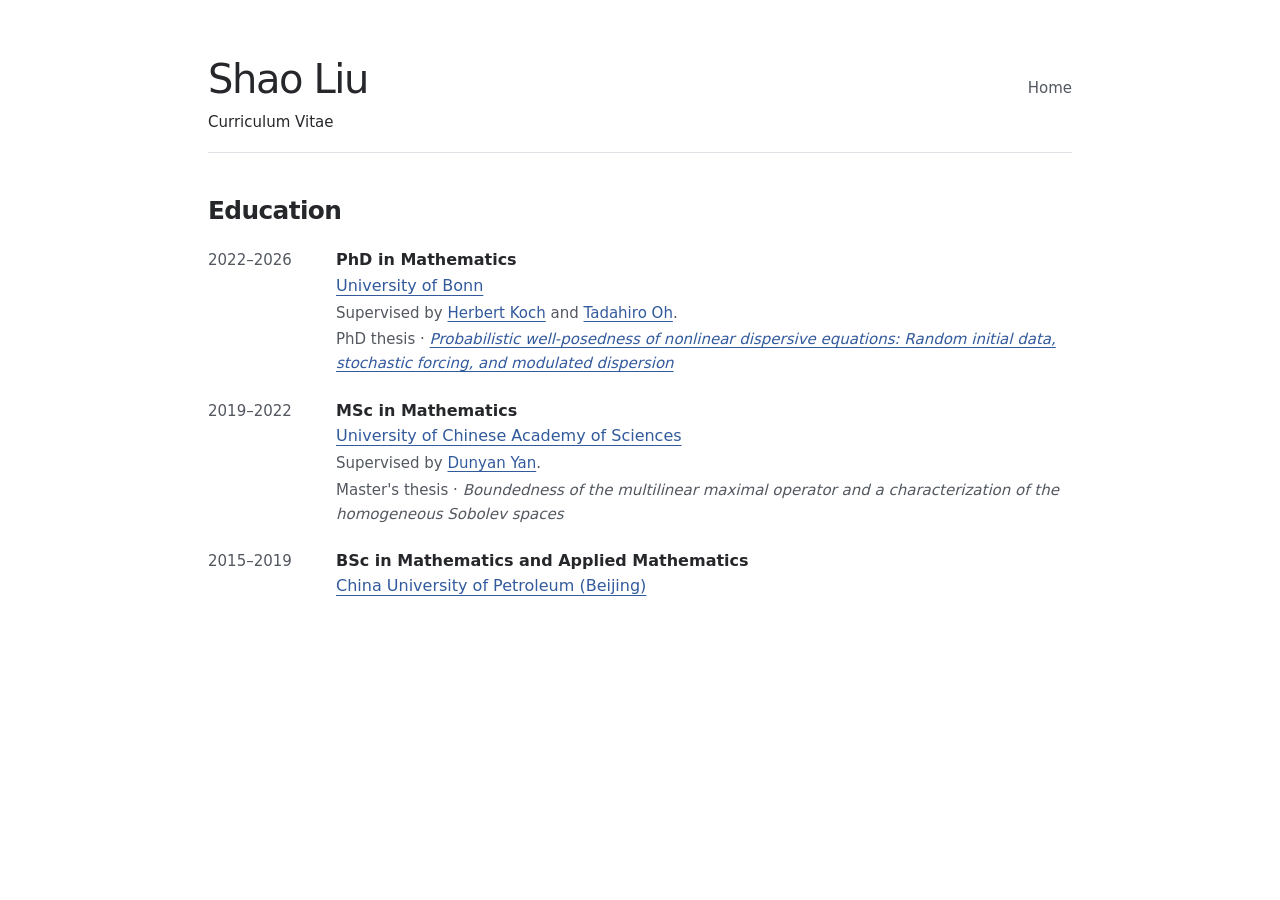
==== cv.html @ c7796855 "Add files via upload" ====
<!doctype html>
<html lang="en">
<head>
  <meta charset="utf-8">
  <meta name="viewport" content="width=device-width, initial-scale=1">
  <meta name="description" content="Shao Liu's curriculum vitae and education.">
  <meta name="theme-color" content="#ffffff">
  <title>Shao Liu | Curriculum Vitae</title>
  <link rel="stylesheet" href="styles.css">
</head>
<body>
  <a class="skip-link" href="#main">Skip to content</a>
  <header class="wrap site-header">
    <div class="identity">
      <h1>Shao Liu</h1>
      <p class="affiliation">Curriculum Vitae</p>
    </div>
    <nav class="site-nav" aria-label="Main navigation">
      <a href="index.html">Home</a>
    </nav>
  </header>

  <main class="wrap" id="main" tabindex="-1">
    <section class="content-section education" aria-labelledby="education-title">
      <h2 id="education-title">Education</h2>
      <dl class="timeline">
        <div>
          <dt>2022–2026</dt>
          <dd>
            <h3>PhD in Mathematics</h3>
            <p><a href="https://www.uni-bonn.de/en">University of Bonn</a></p>
            <p class="education-detail">Supervised by <a href="https://www.math.uni-bonn.de/~koch/">Herbert Koch</a> and <a href="https://webhomes.maths.ed.ac.uk/~toh/">Tadahiro Oh</a>.</p>
            <p class="education-detail">
              PhD thesis ·
              <cite><a href="https://portal.dnb.de/opac.htm?method=simpleSearch&amp;query=1421019760">Probabilistic well-posedness of nonlinear dispersive equations: Random initial data, stochastic forcing, and modulated dispersion</a></cite>
            </p>
          </dd>
        </div>
        <div>
          <dt>2019–2022</dt>
          <dd>
            <h3>MSc in Mathematics</h3>
            <p><a href="https://english.ucas.ac.cn/">University of Chinese Academy of Sciences</a></p>
            <p class="education-detail">Supervised by <a href="https://people.ucas.ac.cn/~yandunyan">Dunyan Yan</a>.</p>
            <p class="education-detail">
              Master's thesis ·
              <cite>Boundedness of the multilinear maximal operator and a characterization of the homogeneous Sobolev spaces</cite>
            </p>
          </dd>
        </div>
        <div>
          <dt>2015–2019</dt>
          <dd>
            <h3>BSc in Mathematics and Applied Mathematics</h3>
            <p><a href="https://www.cup.edu.cn/english/">China University of Petroleum (Beijing)</a></p>
          </dd>
        </div>
      </dl>
    </section>
  </main>
</body>
</html>
---- styles.css ----
:root {
  color-scheme: light;
  --paper: #fff;
  --ink: #25272a;
  --muted: #535860;
  --line: #dfe2e6;
  --detail-line: #eceef1;
  --accent: #325a9c;
  --accent-hover: #28467c;
  --sans: system-ui, -apple-system, BlinkMacSystemFont, "Segoe UI", sans-serif;
  --gutter: clamp(1.125rem, 5vw, 3.5rem);
  --aside: 15.5rem;
}

html {
  -webkit-text-size-adjust: 100%;
  text-size-adjust: 100%;
}

*, *::before, *::after {
  box-sizing: border-box;
}

body {
  margin: 0;
  background: var(--paper);
  color: var(--ink);
  font: 1rem/1.6 var(--sans);
}

a {
  color: var(--accent);
  text-decoration-thickness: 1px;
  text-underline-offset: 0.22em;
}

a:hover {
  color: var(--accent-hover);
}

a:focus-visible {
  outline: 2px solid var(--accent);
  outline-offset: 3px;
}

h1, h2, h3, p, dl, dd {
  margin: 0;
}

.wrap {
  width: calc(100% - 2 * var(--gutter));
  max-width: 54rem;
  margin-inline: auto;
}

.skip-link {
  position: absolute;
  z-index: 2;
  inset-block-start: 0.75rem;
  inset-inline-start: var(--gutter);
  transform: translateY(calc(-100% - 1rem));
  padding: 0.5rem 1rem;
  background: var(--paper);
}

.skip-link:focus {
  transform: translateY(0);
}

.site-header {
  display: grid;
  grid-template-columns: minmax(0, 1fr);
  gap: 0.75rem 1.5rem;
  padding-block: clamp(1.75rem, 5vw, 3.5rem) 0;
  border-bottom: 1px solid var(--line);
}

.identity {
  min-width: 0;
}

.site-nav {
  display: flex;
  flex-wrap: wrap;
  column-gap: clamp(0.75rem, 2.4vw, 1.3rem);
}

.site-nav a, .footer-inner {
  font-size: 0.9375rem;
  font-weight: 500;
}

.site-nav a {
  display: inline-flex;
  align-items: center;
  min-height: 2.75rem;
  min-width: 2.75rem;
  color: var(--muted);
  text-decoration: none;
}

.site-nav a:hover {
  color: var(--accent);
  text-decoration: underline;
}

.introduction {
  display: grid;
  grid-template-columns: minmax(0, 1fr);
  gap: 1.2rem;
  padding-block: clamp(1.375rem, 3.5vw, 2.125rem);
}

h1 {
  font-size: clamp(1.95rem, 3.6vw, 2.5rem);
  font-weight: 450;
  letter-spacing: -0.035em;
  line-height: 1.15;
}

.affiliation {
  margin-top: 0.55rem;
  font-size: 0.9375rem;
  line-height: 1.55;
  text-wrap: pretty;
}

.affiliation strong {
  font-weight: 500;
}

.bio {
  max-width: 64ch;
}

.bio p + p {
  margin-top: 0.7rem;
}

.contact {
  display: grid;
  align-content: start;
  gap: 0.35rem;
  font-size: 0.9375rem;
  line-height: 1.5;
}

.contact > div {
  display: grid;
  grid-template-columns: 3.35rem minmax(0, 1fr);
  gap: 0.5rem;
}

.contact dt {
  font-weight: 600;
}

.contact dd {
  overflow-wrap: anywhere;
  text-wrap: pretty;
}

.content-section {
  padding-block: clamp(1.6rem, 4vw, 2.65rem);
  border-top: 1px solid var(--line);
  scroll-margin-top: 1rem;
}

h2 {
  margin-bottom: clamp(1rem, 2.4vw, 1.35rem);
  font-size: clamp(1.35rem, 2.5vw, 1.55rem);
  font-weight: 600;
  letter-spacing: -0.025em;
  line-height: 1.2;
}

.paper-list {
  display: grid;
  gap: 0.9rem;
  margin: 0;
  padding: 0;
  list-style: none;
}

.paper-list li + li {
  border-top: 1px solid var(--detail-line);
  padding-top: 0.9rem;
}

.paper-list h3 {
  max-width: 76ch;
  margin-bottom: 0.2rem;
  font-size: clamp(1rem, 1.75vw, 1.0625rem);
  font-weight: 600;
  line-height: 1.4;
  overflow-wrap: anywhere;
  text-wrap: pretty;
}

.authors, .paper-reference, .timeline dt {
  color: var(--muted);
  font-size: 0.9375rem;
  line-height: 1.5;
}

.paper-reference {
  margin-top: 0.3rem;
  font-variant-numeric: tabular-nums;
  overflow-wrap: anywhere;
  text-wrap: pretty;
}

.timeline-group + .timeline-group {
  margin-top: 1.5rem;
}

.timeline-group h3 {
  margin-bottom: 0.45rem;
  font-size: 1rem;
  font-weight: 600;
}

.timeline {
  display: grid;
  gap: 0.55rem;
}

#talks .timeline {
  --date-width: 5.75rem;
}

#teaching .timeline {
  --date-width: 8.25rem;
}

#teaching .timeline dt {
  white-space: nowrap;
}

.timeline > div {
  display: grid;
  grid-template-columns: var(--date-width, 7rem) minmax(0, 1fr);
  gap: 1rem;
  align-items: baseline;
}

.timeline dt {
  font-variant-numeric: tabular-nums;
  font-weight: 500;
}

.timeline dd {
  text-wrap: pretty;
}

.education {
  border-top: 0;
}

.education .timeline {
  gap: 1.4rem;
}

.education h3 {
  font-size: 1rem;
  font-weight: 600;
}

.education-detail {
  margin-top: 0.15rem;
  color: var(--muted);
  font-size: 0.9375rem;
}

.footer-inner {
  display: flex;
  flex-wrap: wrap;
  align-items: baseline;
  gap: 0.4rem 1rem;
  border-top: 1px solid var(--line);
  padding-block: clamp(1rem, 1.9vw, 1.5rem) clamp(2rem, 4vw, 3rem);
  color: var(--muted);
}

.footer-inner a {
  margin-inline-start: auto;
}

@media (min-width: 46rem) {
  .introduction {
    grid-template-columns: minmax(0, 1fr) minmax(min(var(--aside), 40%), 0.43fr);
    align-items: center;
    gap: clamp(1.35rem, 4vw, 2.5rem);
  }

  .contact {
    align-self: stretch;
    align-content: center;
    gap: 0.65rem;
    border-inline-start: 1px solid var(--line);
    padding-inline-start: 1.1rem;
  }

  .contact > div {
    display: block;
  }
}

@media screen and (min-width: 54rem) {
  .site-header {
    grid-template-columns: minmax(0, 1fr) auto;
    align-items: baseline;
    padding-bottom: 1.15rem;
  }

  .paper-list {
    gap: 1.35rem;
  }

  .paper-list li + li {
    border-top: 0;
    padding-top: 0;
  }

  #talks .timeline-group {
    display: grid;
    grid-template-columns: 3.75rem minmax(0, 1fr);
    align-items: baseline;
    column-gap: 1rem;
  }

  #talks .timeline-group h3 {
    margin-bottom: 0;
    font-variant-numeric: tabular-nums;
  }
}

@media (max-width: 34rem) {
  .site-nav {
    display: grid;
    grid-template-columns: repeat(auto-fit, minmax(min(4.1rem, 100%), 1fr));
    column-gap: 0.4rem;
  }

  .timeline > div {
    grid-template-columns: minmax(0, 1fr);
    gap: 0.05rem;
  }

  .timeline {
    gap: 0.7rem;
  }
}

@media print {
  .site-nav, .site-footer, .skip-link {
    display: none;
  }

  .wrap {
    width: 100%;
  }

  .site-header {
    border-bottom: 0;
    padding-top: 0;
  }

  .introduction, .content-section {
    padding-block: 1.2rem;
  }

  .introduction {
    grid-template-columns: minmax(0, 1fr);
  }

  .contact {
    border-inline-start: 0;
    padding-inline-start: 0;
  }

  h1 {
    font-size: 2rem;
  }

  h2 {
    margin-bottom: 0.7rem;
    font-size: 1.4rem;
  }

  .paper-list li, .timeline > div {
    break-inside: avoid;
  }
}
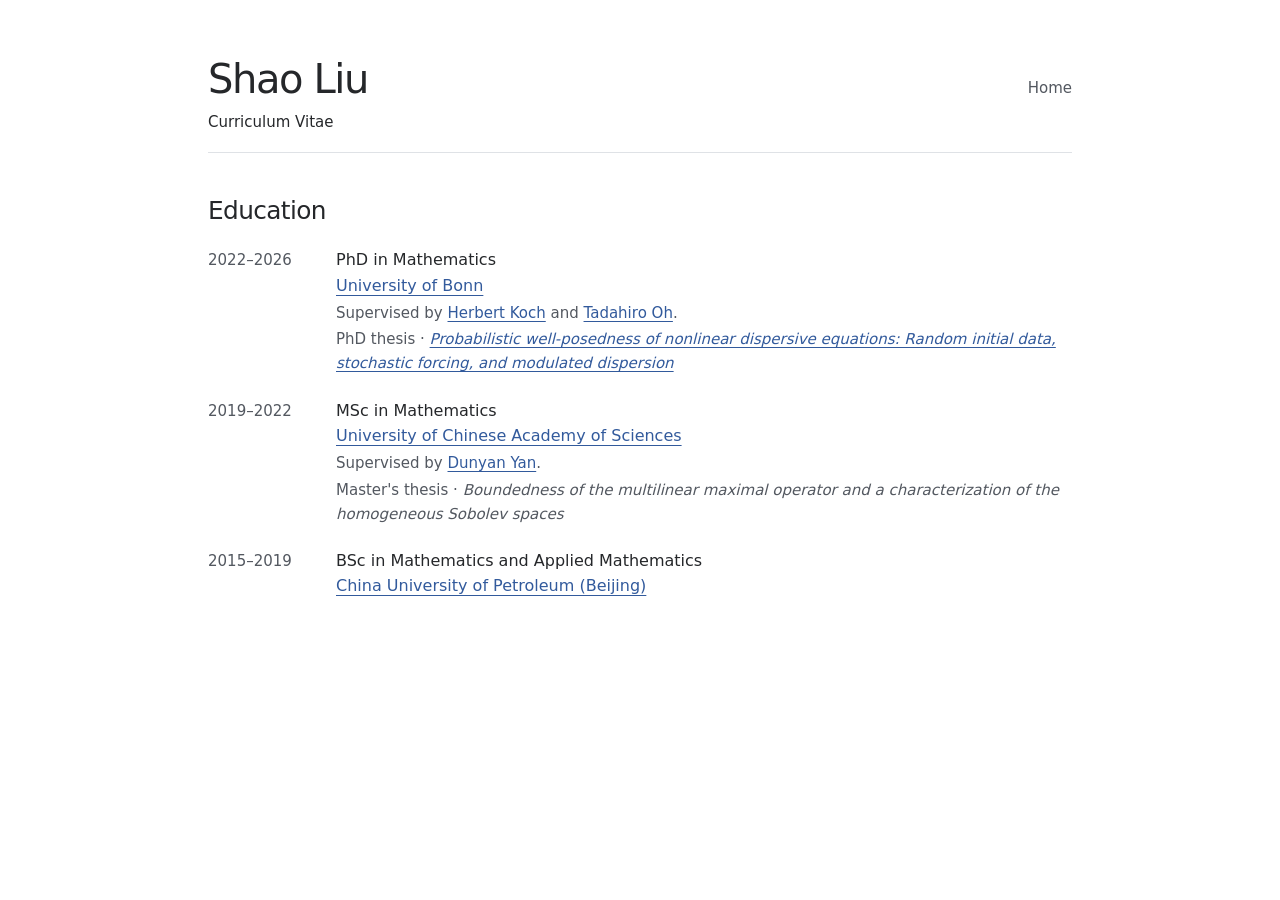
==== commit 3b84ce70: "Show About heading and soften home and CV typography" ====
--- a/cv.html
+++ b/cv.html
@@ -6,7 +6,7 @@
   <meta name="description" content="Shao Liu's curriculum vitae and education.">
   <meta name="theme-color" content="#ffffff">
   <title>Shao Liu | Curriculum Vitae</title>
-  <link rel="stylesheet" href="styles.css">
+  <link rel="stylesheet" href="styles.css?v=2">
 </head>
 <body>
   <a class="skip-link" href="#main">Skip to content</a>
@@ -32,7 +32,7 @@
             <p class="education-detail">Supervised by <a href="https://www.math.uni-bonn.de/~koch/">Herbert Koch</a> and <a href="https://webhomes.maths.ed.ac.uk/~toh/">Tadahiro Oh</a>.</p>
             <p class="education-detail">
               PhD thesis ·
-              <cite><a href="https://portal.dnb.de/opac.htm?method=simpleSearch&amp;query=1421019760">Probabilistic well-posedness of nonlinear dispersive equations: Random initial data, stochastic forcing, and modulated dispersion</a></cite>
+              <cite><a href="https://bonndoc.ulb.uni-bonn.de/xmlui/handle/20.500.11811/14401">Probabilistic well-posedness of nonlinear dispersive equations: Random initial data, stochastic forcing, and modulated dispersion</a></cite>
             </p>
           </dd>
         </div>
--- a/styles.css
+++ b/styles.css
@@ -10,6 +10,7 @@
   --sans: system-ui, -apple-system, BlinkMacSystemFont, "Segoe UI", sans-serif;
   --gutter: clamp(1.125rem, 5vw, 3.5rem);
   --aside: 15.5rem;
+  --heading-gap: clamp(1rem, 2.4vw, 1.35rem);
 }
 
 html {
@@ -107,8 +108,14 @@
 .introduction {
   display: grid;
   grid-template-columns: minmax(0, 1fr);
-  gap: 1.2rem;
+  row-gap: var(--heading-gap);
   padding-block: clamp(1.375rem, 3.5vw, 2.125rem);
+  scroll-margin-top: 1rem;
+}
+
+.introduction > h2 {
+  grid-column: 1 / -1;
+  margin-bottom: 0;
 }
 
 h1 {
@@ -167,9 +174,9 @@
 }
 
 h2 {
-  margin-bottom: clamp(1rem, 2.4vw, 1.35rem);
+  margin-bottom: var(--heading-gap);
   font-size: clamp(1.35rem, 2.5vw, 1.55rem);
-  font-weight: 600;
+  font-weight: 500;
   letter-spacing: -0.025em;
   line-height: 1.2;
 }
@@ -191,7 +198,7 @@
   max-width: 76ch;
   margin-bottom: 0.2rem;
   font-size: clamp(1rem, 1.75vw, 1.0625rem);
-  font-weight: 600;
+  font-weight: 500;
   line-height: 1.4;
   overflow-wrap: anywhere;
   text-wrap: pretty;
@@ -263,7 +270,7 @@
 
 .education h3 {
   font-size: 1rem;
-  font-weight: 600;
+  font-weight: 500;
 }
 
 .education-detail {
@@ -290,7 +297,7 @@
   .introduction {
     grid-template-columns: minmax(0, 1fr) minmax(min(var(--aside), 40%), 0.43fr);
     align-items: center;
-    gap: clamp(1.35rem, 4vw, 2.5rem);
+    column-gap: clamp(1.35rem, 4vw, 2.5rem);
   }
 
   .contact {
@@ -353,6 +360,10 @@
 }
 
 @media print {
+  :root {
+    --heading-gap: 0.7rem;
+  }
+
   .site-nav, .site-footer, .skip-link {
     display: none;
   }
@@ -384,7 +395,6 @@
   }
 
   h2 {
-    margin-bottom: 0.7rem;
     font-size: 1.4rem;
   }
 
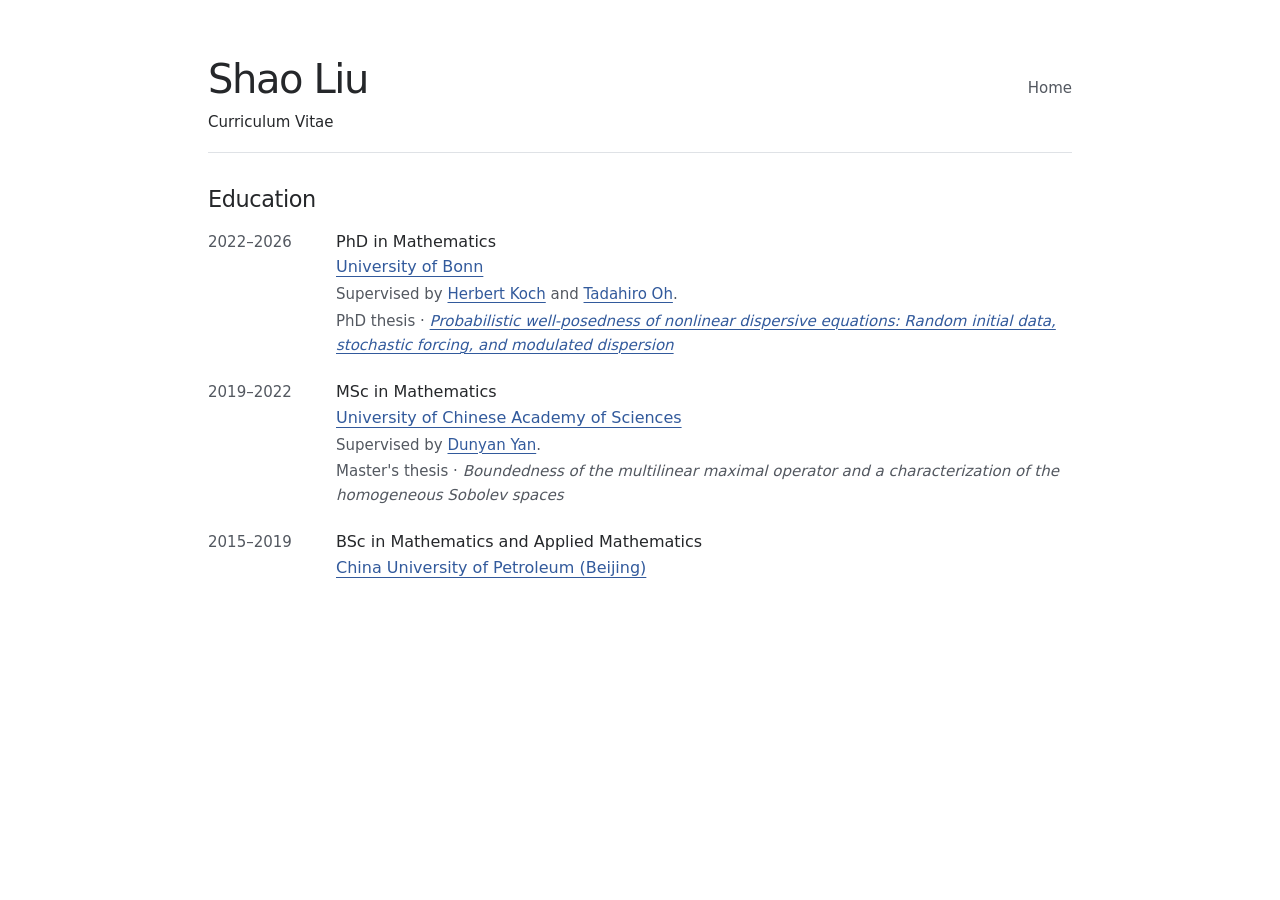
==== commit ea28b689: "Refine section spacing and title wrapping" ====
--- a/cv.html
+++ b/cv.html
@@ -6,7 +6,7 @@
   <meta name="description" content="Shao Liu's curriculum vitae and education.">
   <meta name="theme-color" content="#ffffff">
   <title>Shao Liu | Curriculum Vitae</title>
-  <link rel="stylesheet" href="styles.css?v=2">
+  <link rel="stylesheet" href="styles.css?v=3">
 </head>
 <body>
   <a class="skip-link" href="#main">Skip to content</a>
--- a/styles.css
+++ b/styles.css
@@ -10,7 +10,8 @@
   --sans: system-ui, -apple-system, BlinkMacSystemFont, "Segoe UI", sans-serif;
   --gutter: clamp(1.125rem, 5vw, 3.5rem);
   --aside: 15.5rem;
-  --heading-gap: clamp(1rem, 2.4vw, 1.35rem);
+  --section-space: clamp(1.45rem, 3.3vw, 2rem);
+  --heading-gap: clamp(0.7rem, 1.55vw, 0.95rem);
 }
 
 html {
@@ -109,7 +110,7 @@
   display: grid;
   grid-template-columns: minmax(0, 1fr);
   row-gap: var(--heading-gap);
-  padding-block: clamp(1.375rem, 3.5vw, 2.125rem);
+  padding-block: var(--section-space);
   scroll-margin-top: 1rem;
 }
 
@@ -168,17 +169,17 @@
 }
 
 .content-section {
-  padding-block: clamp(1.6rem, 4vw, 2.65rem);
+  padding-block: var(--section-space);
   border-top: 1px solid var(--line);
   scroll-margin-top: 1rem;
 }
 
 h2 {
   margin-bottom: var(--heading-gap);
-  font-size: clamp(1.35rem, 2.5vw, 1.55rem);
-  font-weight: 500;
-  letter-spacing: -0.025em;
-  line-height: 1.2;
+  font-size: clamp(1.25rem, 2.2vw, 1.4rem);
+  font-weight: 450;
+  letter-spacing: -0.018em;
+  line-height: 1.25;
 }
 
 .paper-list {
@@ -201,7 +202,7 @@
   font-weight: 500;
   line-height: 1.4;
   overflow-wrap: anywhere;
-  text-wrap: pretty;
+  text-wrap: balance;
 }
 
 .authors, .paper-reference, .timeline dt {
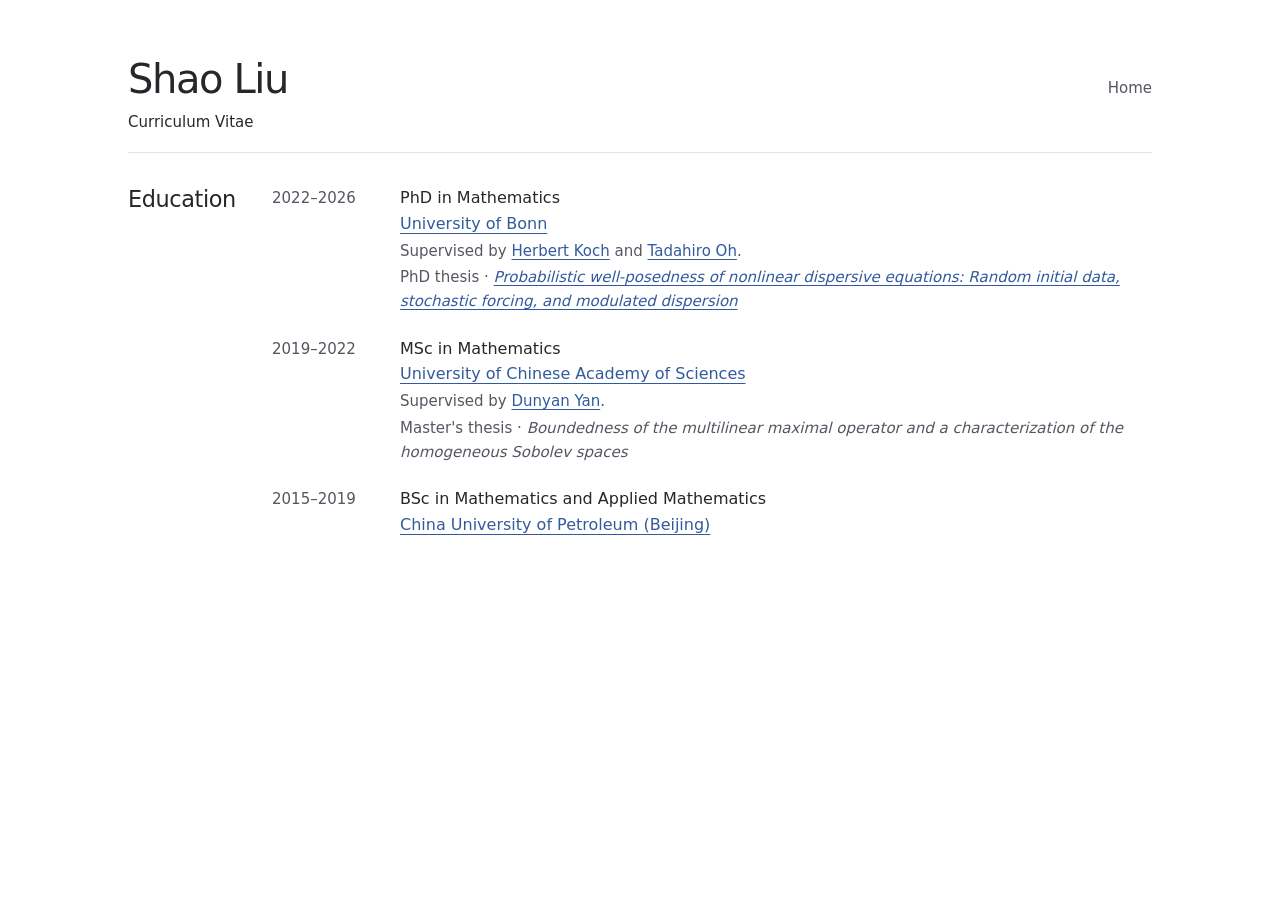
==== commit bac07597: "Use a section label column on wide screens" ====
--- a/cv.html
+++ b/cv.html
@@ -6,7 +6,7 @@
   <meta name="description" content="Shao Liu's curriculum vitae and education.">
   <meta name="theme-color" content="#ffffff">
   <title>Shao Liu | Curriculum Vitae</title>
-  <link rel="stylesheet" href="styles.css?v=3">
+  <link rel="stylesheet" href="styles.css?v=6">
 </head>
 <body>
   <a class="skip-link" href="#main">Skip to content</a>
--- a/styles.css
+++ b/styles.css
@@ -12,6 +12,8 @@
   --aside: 15.5rem;
   --section-space: clamp(1.45rem, 3.3vw, 2rem);
   --heading-gap: clamp(0.7rem, 1.55vw, 0.95rem);
+  --section-rail: 7.25rem;
+  --section-column-gap: 1.75rem;
 }
 
 html {
@@ -196,13 +198,11 @@
 }
 
 .paper-list h3 {
-  max-width: 76ch;
   margin-bottom: 0.2rem;
   font-size: clamp(1rem, 1.75vw, 1.0625rem);
   font-weight: 500;
   line-height: 1.4;
   overflow-wrap: anywhere;
-  text-wrap: balance;
 }
 
 .authors, .paper-reference, .timeline dt {
@@ -237,8 +237,18 @@
   --date-width: 5.75rem;
 }
 
+#teaching {
+  --course-gap: 0.7rem;
+}
+
+#teaching .timeline-group h3 {
+  margin-bottom: var(--course-gap);
+  font-weight: 500;
+}
+
 #teaching .timeline {
   --date-width: 8.25rem;
+  gap: var(--course-gap);
 }
 
 #teaching .timeline dt {
@@ -343,6 +353,36 @@
   }
 }
 
+@media screen and (min-width: 70rem) and (hover: hover) and (pointer: fine) {
+  .wrap {
+    max-width: 64rem;
+  }
+
+  .introduction, .content-section {
+    display: grid;
+    align-items: start;
+    column-gap: var(--section-column-gap);
+  }
+
+  .content-section {
+    grid-template-columns: var(--section-rail) minmax(0, 1fr);
+  }
+
+  .introduction {
+    grid-template-columns: var(--section-rail) minmax(0, 1fr) minmax(min(var(--aside), 32%), 0.42fr);
+  }
+
+  .introduction > h2, .content-section > h2 {
+    grid-column: 1;
+    margin-bottom: 0;
+  }
+
+  .introduction .contact {
+    align-self: center;
+    padding-block: 0.25rem;
+  }
+}
+
 @media (max-width: 34rem) {
   .site-nav {
     display: grid;
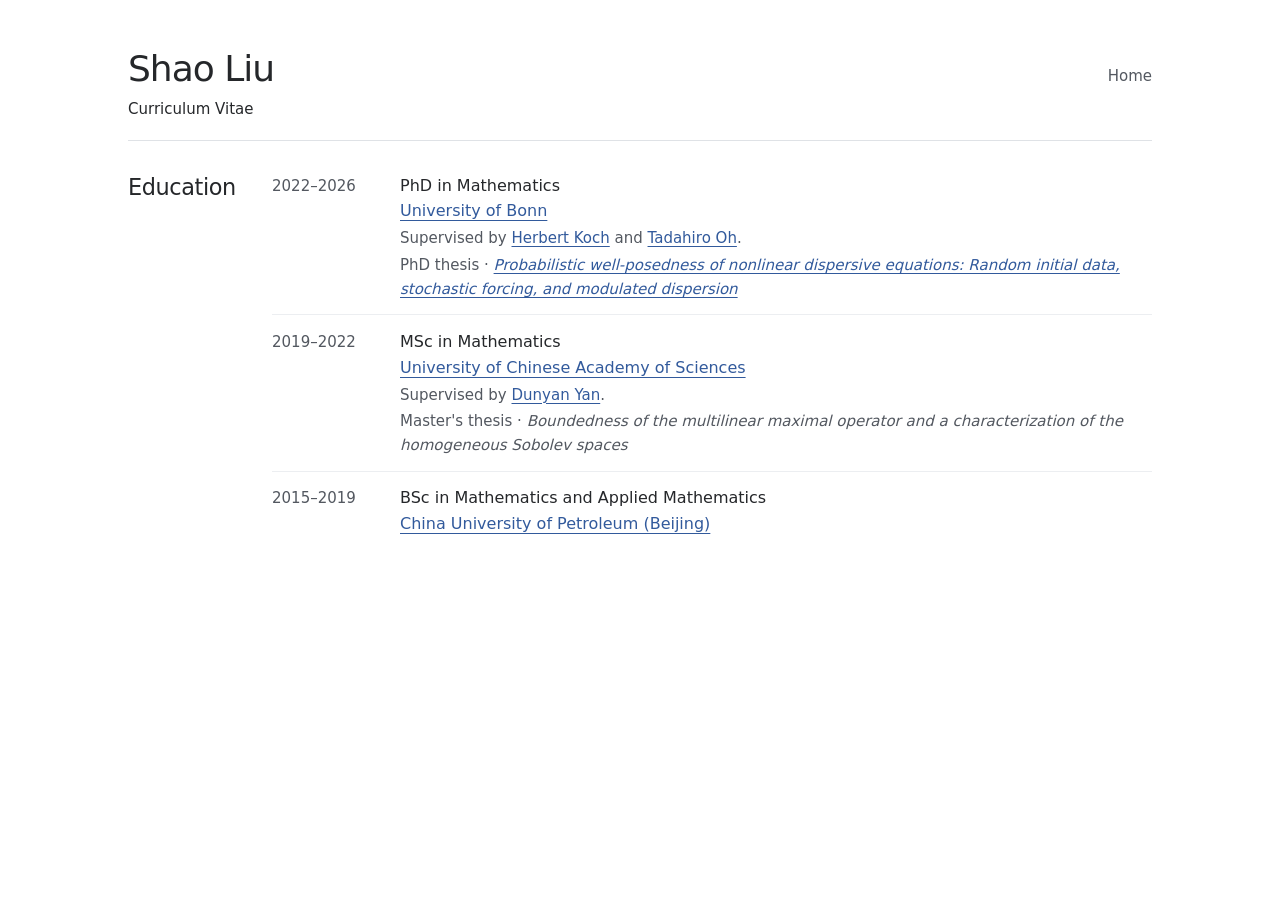
==== commit 2a6806c2: "Publish unified academic site layout" ====
--- a/cv.html
+++ b/cv.html
@@ -6,7 +6,7 @@
   <meta name="description" content="Shao Liu's curriculum vitae and education.">
   <meta name="theme-color" content="#ffffff">
   <title>Shao Liu | Curriculum Vitae</title>
-  <link rel="stylesheet" href="styles.css?v=6">
+  <link rel="stylesheet" href="styles.css?v=7">
 </head>
 <body>
   <a class="skip-link" href="#main">Skip to content</a>
--- a/styles.css
+++ b/styles.css
@@ -14,6 +14,7 @@
   --heading-gap: clamp(0.7rem, 1.55vw, 0.95rem);
   --section-rail: 7.25rem;
   --section-column-gap: 1.75rem;
+  --entry-space: 0.85rem;
 }
 
 html {
@@ -75,7 +76,7 @@
   display: grid;
   grid-template-columns: minmax(0, 1fr);
   gap: 0.75rem 1.5rem;
-  padding-block: clamp(1.75rem, 5vw, 3.5rem) 0;
+  padding-block: clamp(1.75rem, 4vw, 3rem) 0;
   border-bottom: 1px solid var(--line);
 }
 
@@ -122,9 +123,9 @@
 }
 
 h1 {
-  font-size: clamp(1.95rem, 3.6vw, 2.5rem);
+  font-size: clamp(1.9rem, 3.4vw, 2.25rem);
   font-weight: 450;
-  letter-spacing: -0.035em;
+  letter-spacing: -0.028em;
   line-height: 1.15;
 }
 
@@ -186,36 +187,41 @@
 
 .paper-list {
   display: grid;
-  gap: 0.9rem;
+  gap: var(--entry-space);
   margin: 0;
   padding: 0;
   list-style: none;
 }
 
-.paper-list li + li {
+.paper-list li + li, .education .timeline > div + div {
   border-top: 1px solid var(--detail-line);
-  padding-top: 0.9rem;
+  padding-top: var(--entry-space);
 }
 
 .paper-list h3 {
-  margin-bottom: 0.2rem;
   font-size: clamp(1rem, 1.75vw, 1.0625rem);
   font-weight: 500;
   line-height: 1.4;
   overflow-wrap: anywhere;
 }
 
-.authors, .paper-reference, .timeline dt {
+.paper-meta, .timeline dt {
   color: var(--muted);
   font-size: 0.9375rem;
   line-height: 1.5;
 }
 
+.paper-meta {
+  display: flex;
+  flex-wrap: wrap;
+  align-items: baseline;
+  gap: 0.15rem 0.85rem;
+  margin-top: 0.3rem;
+  overflow-wrap: anywhere;
+}
+
 .paper-reference {
-  margin-top: 0.3rem;
   font-variant-numeric: tabular-nums;
-  overflow-wrap: anywhere;
-  text-wrap: pretty;
 }
 
 .timeline-group + .timeline-group {
@@ -235,6 +241,33 @@
 
 #talks .timeline {
   --date-width: 5.75rem;
+  gap: 0.7rem;
+}
+
+#talks .timeline-group + .timeline-group, #teaching .timeline-group + .timeline-group {
+  margin-top: 1.15rem;
+  padding-top: 1rem;
+  border-top: 1px solid var(--detail-line);
+}
+
+#talks .timeline-group h3 {
+  margin-bottom: 0.6rem;
+  font-weight: 500;
+  font-variant-numeric: tabular-nums;
+}
+
+#talks .timeline dt {
+  white-space: nowrap;
+}
+
+#talks .timeline dd {
+  line-height: 1.5;
+}
+
+.talk-venue {
+  display: block;
+  color: var(--muted);
+  font-size: 0.875rem;
 }
 
 #teaching {
@@ -276,7 +309,7 @@
 }
 
 .education .timeline {
-  gap: 1.4rem;
+  gap: var(--entry-space);
 }
 
 .education h3 {
@@ -312,11 +345,12 @@
   }
 
   .contact {
-    align-self: stretch;
+    align-self: center;
     align-content: center;
     gap: 0.65rem;
     border-inline-start: 1px solid var(--line);
     padding-inline-start: 1.1rem;
+    padding-block: 0.25rem;
   }
 
   .contact > div {
@@ -330,27 +364,6 @@
     align-items: baseline;
     padding-bottom: 1.15rem;
   }
-
-  .paper-list {
-    gap: 1.35rem;
-  }
-
-  .paper-list li + li {
-    border-top: 0;
-    padding-top: 0;
-  }
-
-  #talks .timeline-group {
-    display: grid;
-    grid-template-columns: 3.75rem minmax(0, 1fr);
-    align-items: baseline;
-    column-gap: 1rem;
-  }
-
-  #talks .timeline-group h3 {
-    margin-bottom: 0;
-    font-variant-numeric: tabular-nums;
-  }
 }
 
 @media screen and (min-width: 70rem) and (hover: hover) and (pointer: fine) {
@@ -375,11 +388,6 @@
   .introduction > h2, .content-section > h2 {
     grid-column: 1;
     margin-bottom: 0;
-  }
-
-  .introduction .contact {
-    align-self: center;
-    padding-block: 0.25rem;
   }
 }
 
@@ -398,6 +406,11 @@
   .timeline {
     gap: 0.7rem;
   }
+
+  .paper-meta {
+    flex-direction: column;
+    align-items: flex-start;
+  }
 }
 
 @media print {
